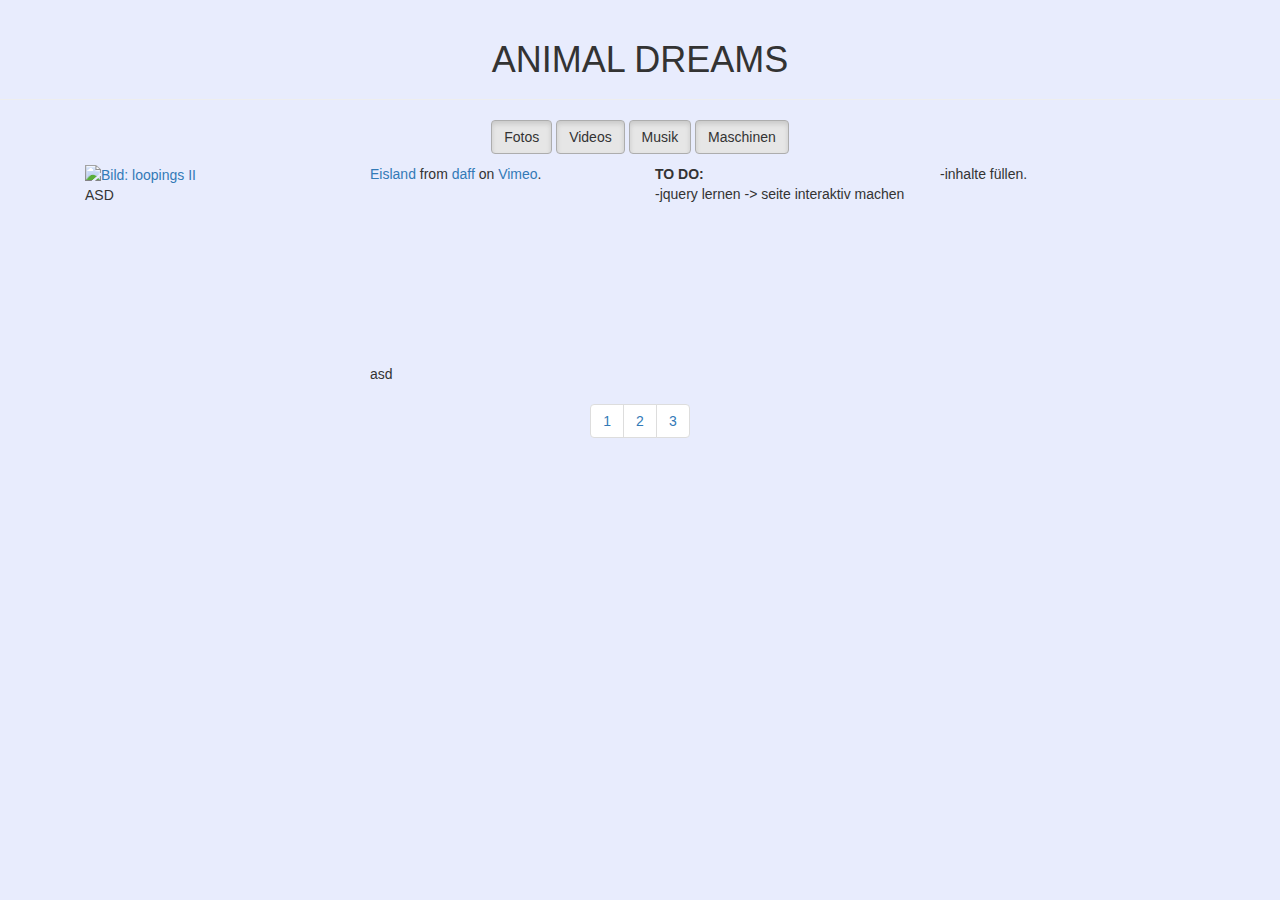
==== index.html @ d39948e4 "interaction" ====
<!DOCTYPE html>
<html lang="en">
<head>

	<meta charset="utf-8">
	<meta name="viewport" content="width=device-width, inital-scale=1">


	<!-- Latest compiled and minified CSS -->
	<link rel="stylesheet" href="https://maxcdn.bootstrapcdn.com/bootstrap/3.3.7/css/bootstrap.min.css">
	<link rel="stylesheet" type="text/css" href="style.css">

	<!-- jQuery library -->
	<script src="https://ajax.googleapis.com/ajax/libs/jquery/3.1.1/jquery.min.js"></script>

	<!-- Latest compiled JavaScript -->
	<script src="https://maxcdn.bootstrapcdn.com/bootstrap/3.3.7/js/bootstrap.min.js"></script>



	<!--jQuery-->
	<script src="https://ajax.googleapis.com/ajax/libs/jquery/3.1.1/jquery.min.js"></script>


	<script>
  var vidBtnClick = 1;
	var picBtnClick = 1;
	var musBtnClick = 1;
	var macBtnClick = 1;

  function hidevid(){
    //if clicked = false --> make invisible, button active, clicked=true
    if (vidBtnClick==1){
    document.getElementById("vid").style.visibility="hidden";
    document.getElementById("vidbtn").className = "btn btn-default";
    vidBtnClick = 0;
    }
    //if clicked = true --> make visible, button inactive, clicked=false
    else{
    document.getElementById("vid").style.visibility="visible";
    document.getElementById("vidbtn").className += " active";
    vidBtnClick = 1;
  	}
  }
	function hidemus(){
	  //if clicked = false --> make invisible, button active, clicked=true
	  if (musBtnClick==1){
	  document.getElementById("mus").style.visibility="hidden";
	  document.getElementById("musbtn").className = "btn btn-default";
	  musBtnClick = 0;
	  }
	  //if clicked = true --> make visible, button inactive, clicked=false
	  else{
	  document.getElementById("mus").style.visibility="visible";
	  document.getElementById("musbtn").className += " active";
	  musBtnClick = 1;
		}
	}
	function hidepic(){
	  //if clicked = false --> make invisible, button active, clicked=true
	  if (picBtnClick==1){
	  document.getElementById("pic").style.visibility="hidden";
	  document.getElementById("picbtn").className = "btn btn-default";
	  picBtnClick = 0;
	  }
	  //if clicked = true --> make visible, button inactive, clicked=false
	  else{
	  document.getElementById("pic").style.visibility="visible";
	  document.getElementById("picbtn").className += " active";
	  picBtnClick = 1;
	  }
	}
	function hidemac(){
		//if clicked = false --> make invisible, button active, clicked=true
		if (macBtnClick==1){
		document.getElementById("mac").style.visibility="hidden";
		document.getElementById("macbtn").className = "btn btn-default";
		macBtnClick = 0;
		}
		//if clicked = true --> make visible, button inactive, clicked=false
		else{
		document.getElementById("mac").style.visibility="visible";
		document.getElementById("macbtn").className += " active";
		macBtnClick = 1;
		}
	}

  </script>

	<title>Animal Dreams</title>
</head>


<body>
	<div class="page-header">
		<p><center><h1>ANIMAL DREAMS</h1></center></p>
	</div>
<div class="container">
	<!--Row 1-->
	<div class="row">
		<div class="col-xs-12">
			<center>
			<p><button type="button" class="btn btn-default active" id="picbtn" onclick="hidepic()">Fotos</button>
			<button type="button" class="btn btn-default active" id="vidbtn" onclick="hidevid()">Videos</button>
			<button type="button" class="btn btn-default active" id="musbtn" onclick="hidemus()">Musik</button>
			<button type="button" class="btn btn-default active" id="macbtn" onclick="hidemac()">Maschinen</button></p>
			</center>
		</div>
	</div>

	<!--Row 2-->
	<div class="row-eq-height">

		<!--LOOPINGS II-->
		<div class="col-xs-12 col-sm-4 col-md-3">
			<div class="" id="mus">
				<a href="images/loopingsII.jpg">
					<img src="images/loopingsII.jpg" style="width:100%" alt="Bild: loopings II" class="bgimg">
				</a>
				<div class="center">ASD</div>
			</div>
		</div>

		<!--EISLAND VIDEO-->
		<div class="col-xs-12 col-sm-4 col-md-3">
			<div class="media" id="vid">
				<div class="embed-responsive embed-responsive-16by9 h200">
					<iframe src="https://player.vimeo.com/video/99192601" style="width:100%" style="height:auto"  frameborder="0" webkitallowfullscreen mozallowfullscreen allowfullscreen></iframe>
					<p><a href="https://vimeo.com/99192601">Eisland</a> from <a href="https://vimeo.com/robodaff">daff</a> on <a href="https://vimeo.com">Vimeo</a>.</p>
				</div>
				<div class="caption">asd</div>
			</div>
		</div>

		<!--other-->
		<div class="col-sm-4 col-md-3"><b>TO DO:</b><br>-jquery lernen -> seite interaktiv machen</div>
		<div class="col-md-3">-inhalte füllen.</div>
</div>

<!--Row 3-->
	<div class="row">
		<div class="col-xs-12">
			<center><ul class="pagination">
				<li><a href="#">1</a></li>
				<li><a href="#">2</a></li>
				<li><a href="#">3</a></li>
			</ul></center>
		</div>
	</div>
</div>
</body>
---- style.css ----
body {background-color:rgb(232,236,253);}
h1 {color:navi;}
div{text-align: justify;}

img:hover{
  opacity:0.5;
  filter:alpha(opacity=50);}
img{
  opacity:1;
  filter:alpha(opacity=100);}
img.bgimg{z-index:-1;}

div.h200{height:200px;}
/*div {
  border-style:dotted;
  border-width:2px;
  border-color:rgb(32,148,204);
  background-color:rgb(0,125,125);
  filter:alpha(opacity=60);}
div.red{
  background-color:red;
  filter:alphaopacity=60);}*/
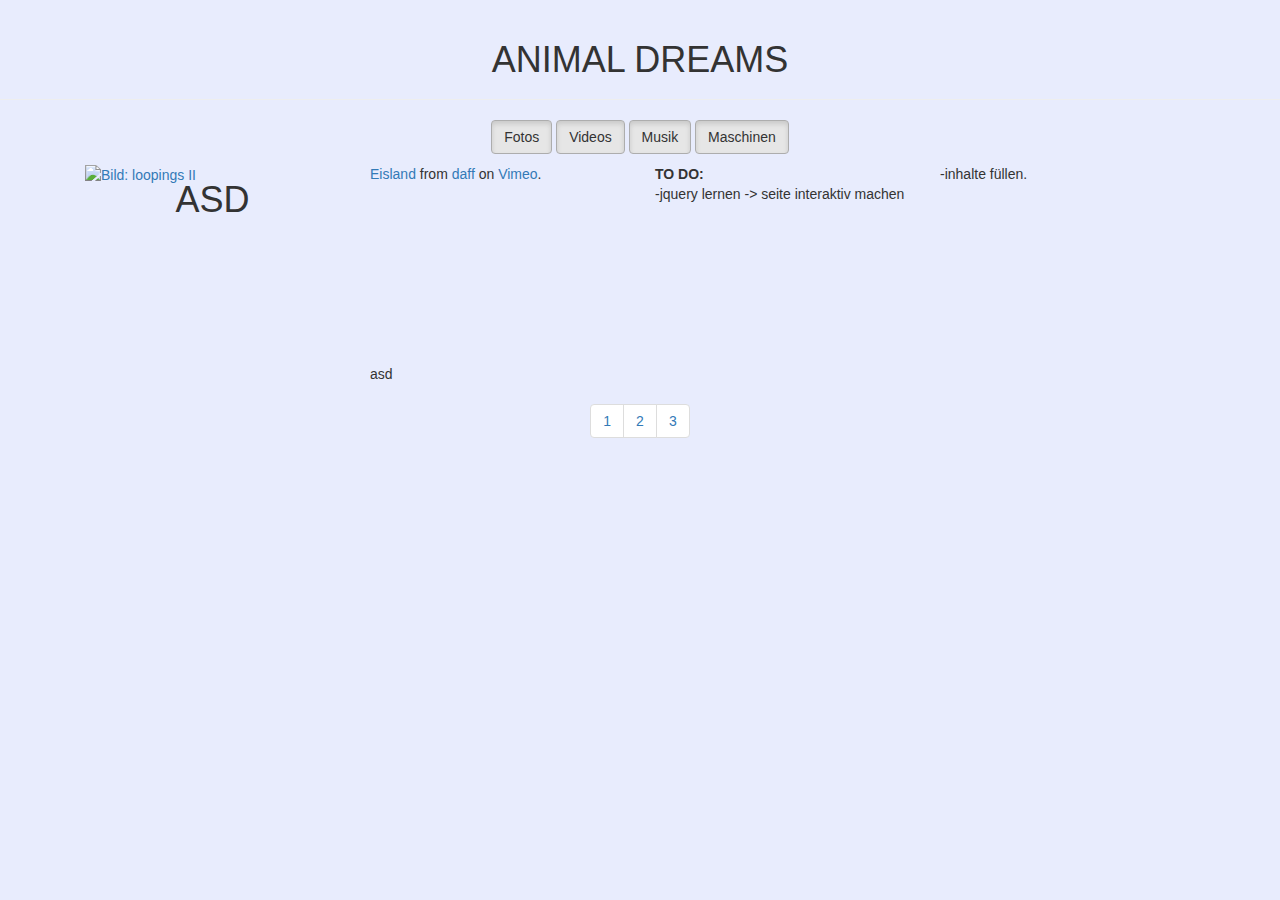
==== commit 20a0f414: "text on image" ====
--- a/index.html
+++ b/index.html
@@ -113,11 +113,9 @@
 
 		<!--LOOPINGS II-->
 		<div class="col-xs-12 col-sm-4 col-md-3">
-			<div class="" id="mus">
-				<a href="images/loopingsII.jpg">
-					<img src="images/loopingsII.jpg" style="width:100%" alt="Bild: loopings II" class="bgimg">
-				</a>
-				<div class="center">ASD</div>
+			<div id="mus" style="position:relative">
+				<a href="images/loopingsII.jpg"><img src="images/loopingsII.jpg" style="width:100%" alt="Bild: loopings II" class="bgimg"></a>
+				<div class="imgcenter">ASD</div>
 			</div>
 		</div>
 
--- a/style.css
+++ b/style.css
@@ -1,7 +1,17 @@
 body {background-color:rgb(232,236,253);}
 h1 {color:navi;}
 div{text-align: justify;}
-
+.imgcenter{
+  text-align:center;
+  position:absolute;
+  top:50%;
+  width:100%;
+  font-size:36px;
+  visibility:visible;
+}
+.imgcenter:hover{
+  visibility:visible;
+}
 img:hover{
   opacity:0.5;
   filter:alpha(opacity=50);}
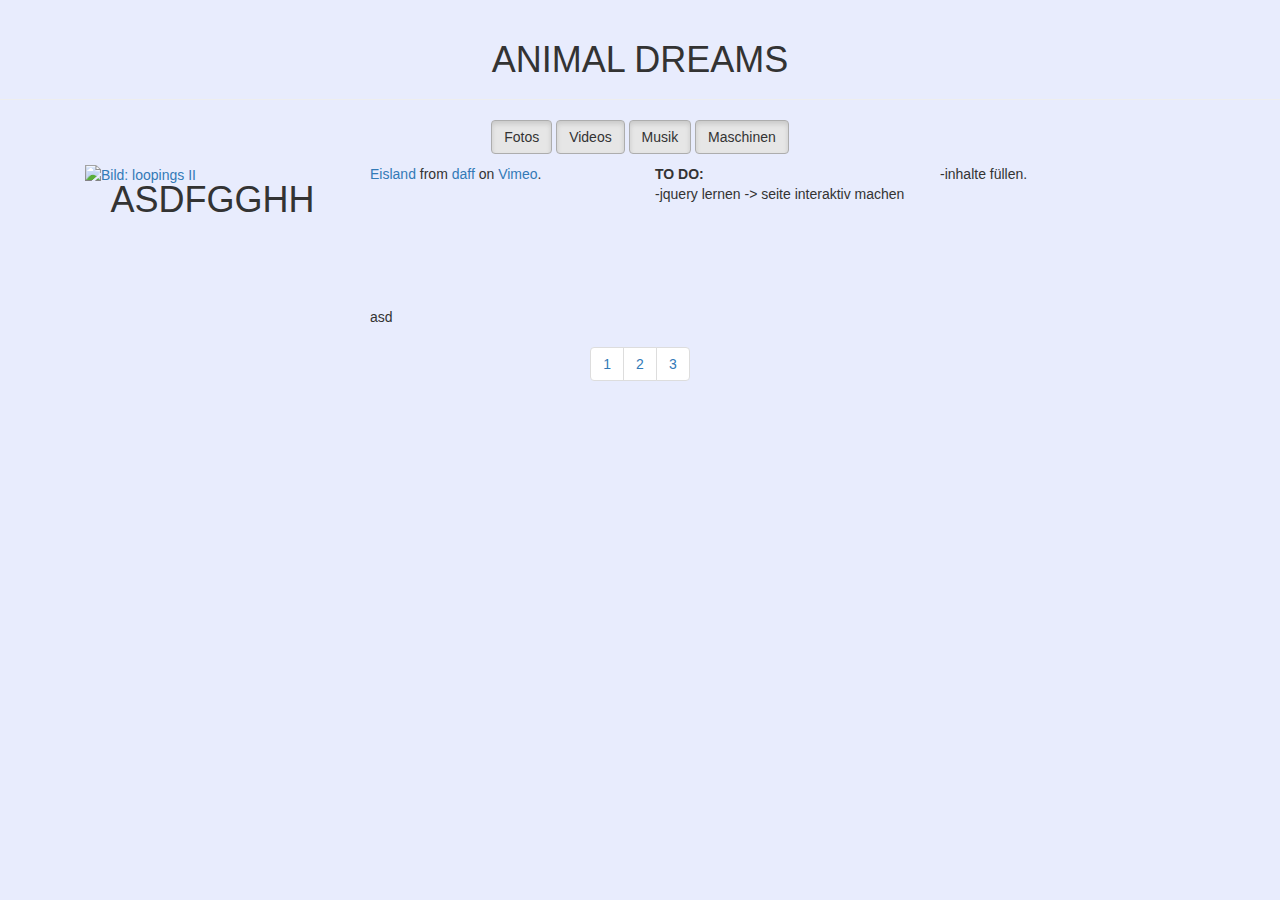
==== commit b267a315: "versuche mit schriften" ====
--- a/index.html
+++ b/index.html
@@ -28,6 +28,7 @@
 	var musBtnClick = 1;
 	var macBtnClick = 1;
 
+//CHANGE FUNCTIONS! CLASSES SHOULD BE CALLED, NOT IDs.
   function hidevid(){
     //if clicked = false --> make invisible, button active, clicked=true
     if (vidBtnClick==1){
@@ -85,6 +86,12 @@
 		}
 	}
 
+	function projOpacity(){
+		document.getElementById("this.projimg").style.opacity="0.5"; //makes the project image transparent
+		document.getElementById("this.projtitle").style.visibility="visible"; //should make the project title visible
+		//only temporarily!
+	}
+
   </script>
 
 	<title>Animal Dreams</title>
@@ -113,9 +120,10 @@
 
 		<!--LOOPINGS II-->
 		<div class="col-xs-12 col-sm-4 col-md-3">
-			<div id="mus" style="position:relative">
-				<a href="images/loopingsII.jpg"><img src="images/loopingsII.jpg" style="width:100%" alt="Bild: loopings II" class="bgimg"></a>
-				<div class="imgcenter">ASD</div>
+			<!--AN ELEMENT CAN ONLY HAVE ONE ID, THUS CLASSES ARE NEEDED TO CALL THEM BY FUNCTIONS AND CSS!-->
+			<div id="mus" style="position:relative"> <!--class "mus" needed for buttons, "proj" for visibility effects-->
+				<a href="images/loopingsII.jpg"><img src="images/loopingsII.jpg" style="width:100%" alt="Bild: loopings II" id="projimg"></a>
+				<div id="projtitle" class="imgcenter">ASDFGGHH</div><!--<div class="imgcenter">ASD</div>-->
 			</div>
 		</div>
 
--- a/style.css
+++ b/style.css
@@ -12,9 +12,11 @@
 .imgcenter:hover{
   visibility:visible;
 }
-img:hover{
-  opacity:0.5;
-  filter:alpha(opacity=50);}
+
+#proj:hover{
+  /*opacity:0.5;
+  filter:alpha(opacity=50);}*/
+  projOpacity();
 img{
   opacity:1;
   filter:alpha(opacity=100);}
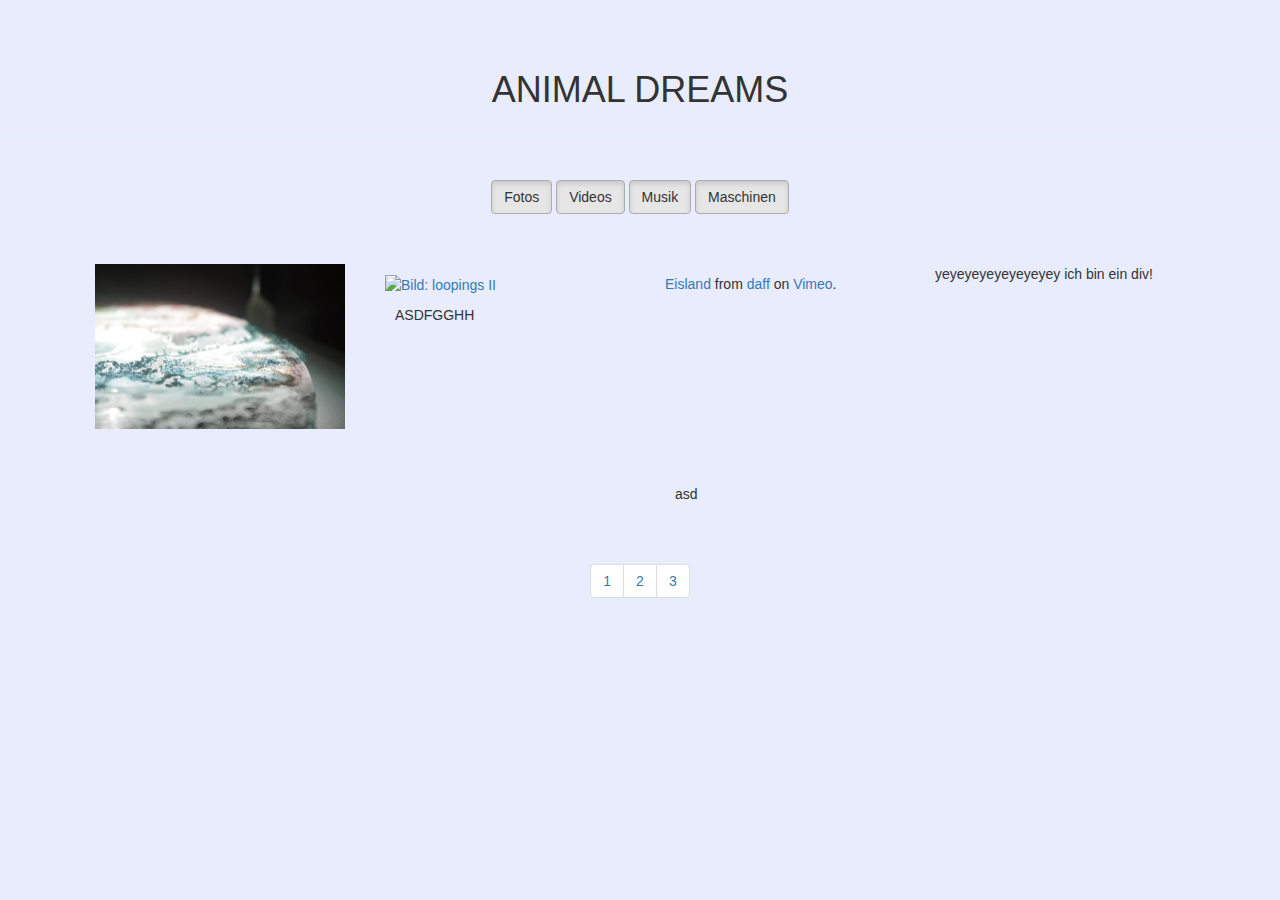
==== commit 2158f5b1: "alternative classfunctions" ====
--- a/index.html
+++ b/index.html
@@ -87,11 +87,17 @@
 	}
 
 	function projOpacity(){
+		document.getElementByClassName("this.projimg").style.opacity="0.5";
+		document.getElementByClassName("this.projtitle").style.visibility="visible";
+	}
+
+/*
+	function projOpacity(){
 		document.getElementById("this.projimg").style.opacity="0.5"; //makes the project image transparent
 		document.getElementById("this.projtitle").style.visibility="visible"; //should make the project title visible
 		//only temporarily!
 	}
-
+*/
   </script>
 
 	<title>Animal Dreams</title>
@@ -118,12 +124,17 @@
 	<!--Row 2-->
 	<div class="row-eq-height">
 
+		<!--Die Erde ist eine Scheibe-->
+		<div class="col-sm-4 col-md-3" id="mac">
+			<a href="images/erde_scheibe_small.jpg"><img src="images/erde_scheibe_small.jpg" style="width:100%" alt="Die Erde ist eine Scheibe"></a>
+		</div>
+
 		<!--LOOPINGS II-->
 		<div class="col-xs-12 col-sm-4 col-md-3">
 			<!--AN ELEMENT CAN ONLY HAVE ONE ID, THUS CLASSES ARE NEEDED TO CALL THEM BY FUNCTIONS AND CSS!-->
-			<div id="mus" style="position:relative"> <!--class "mus" needed for buttons, "proj" for visibility effects-->
-				<a href="images/loopingsII.jpg"><img src="images/loopingsII.jpg" style="width:100%" alt="Bild: loopings II" id="projimg"></a>
-				<div id="projtitle" class="imgcenter">ASDFGGHH</div><!--<div class="imgcenter">ASD</div>-->
+			<div class="mus" style="position:relative"> <!--class "mus" needed for buttons, "proj" for visibility effects-->
+				<a href="images/loopingsII.jpg"><img src="images/loopingsII.jpg" style="width:100%" alt="Bild: loopings II" class="projimg"></a>
+				<div class="projtitle" class="imgcenter">ASDFGGHH</div><!--<div class="imgcenter">ASD</div>-->
 			</div>
 		</div>
 
@@ -139,8 +150,7 @@
 		</div>
 
 		<!--other-->
-		<div class="col-sm-4 col-md-3"><b>TO DO:</b><br>-jquery lernen -> seite interaktiv machen</div>
-		<div class="col-md-3">-inhalte füllen.</div>
+		<div class="col-md-3">yeyeyeyeyeyeyeyey ich bin ein div!</div>
 </div>
 
 <!--Row 3-->
--- a/style.css
+++ b/style.css
@@ -1,6 +1,8 @@
 body {background-color:rgb(232,236,253);}
 h1 {color:navi;}
-div{text-align: justify;}
+div{
+  text-align: justify;
+  padding: 10px;}
 .imgcenter{
   text-align:center;
   position:absolute;
@@ -17,9 +19,11 @@
   /*opacity:0.5;
   filter:alpha(opacity=50);}*/
   projOpacity();
+}
 img{
   opacity:1;
-  filter:alpha(opacity=100);}
+  filter:alpha(opacity=100);
+}
 img.bgimg{z-index:-1;}
 
 div.h200{height:200px;}
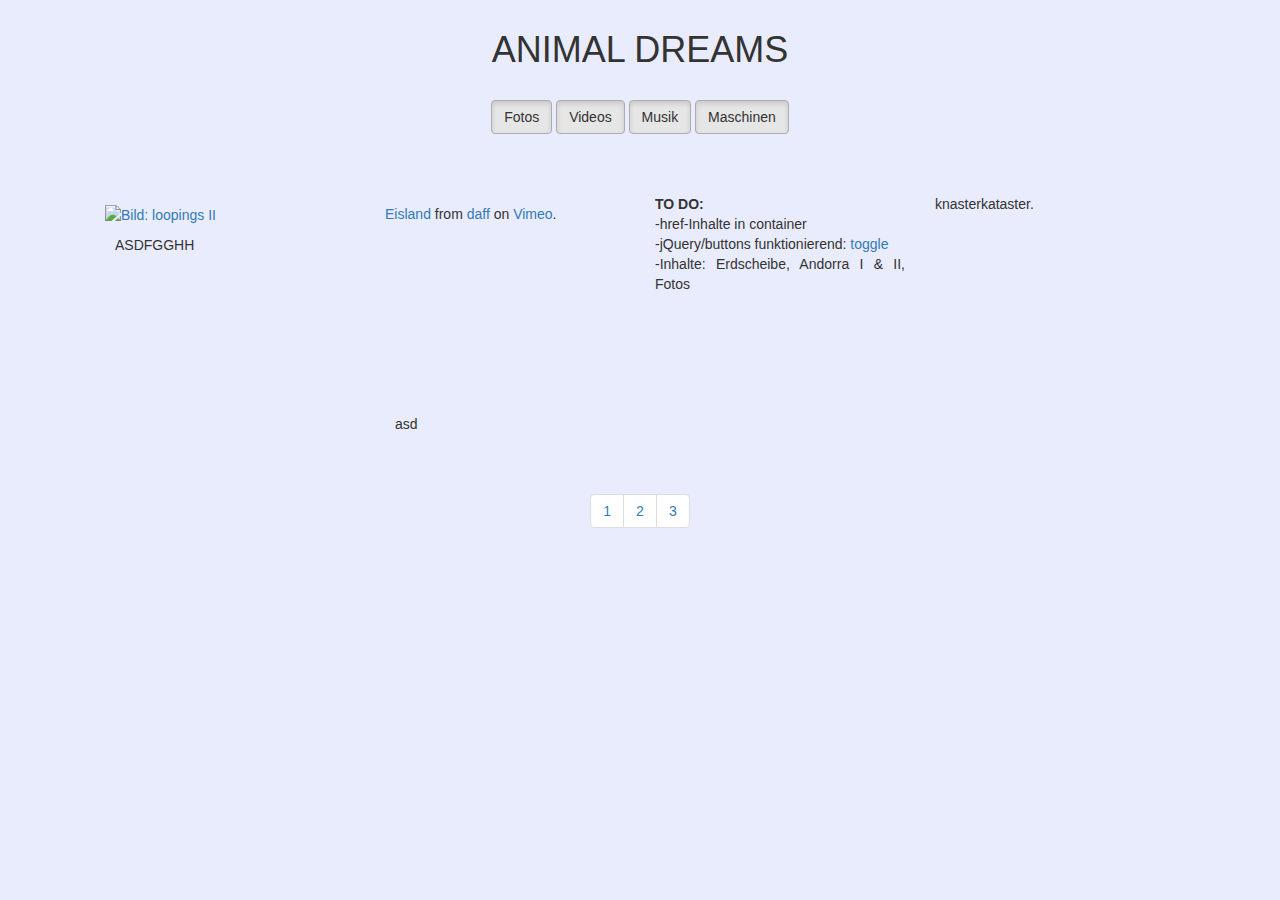
==== commit 2849369c: "first compiled working version" ====
--- a/index.html
+++ b/index.html
@@ -87,17 +87,11 @@
 	}
 
 	function projOpacity(){
-		document.getElementByClassName("this.projimg").style.opacity="0.5";
-		document.getElementByClassName("this.projtitle").style.visibility="visible";
+		document.getElementByClassName("this.projimg").style.opacity="0.5"; //makes the project image transparent
+		document.getElementByClassName("this.projtitle").style.visibility="visible"; //should make the project title visible
+		//only temporarily!
 	}
 
-/*
-	function projOpacity(){
-		document.getElementById("this.projimg").style.opacity="0.5"; //makes the project image transparent
-		document.getElementById("this.projtitle").style.visibility="visible"; //should make the project title visible
-		//only temporarily!
-	}
-*/
   </script>
 
 	<title>Animal Dreams</title>
@@ -105,34 +99,28 @@
 
 
 <body>
-	<div class="page-header">
+	<div class="header">
 		<p><center><h1>ANIMAL DREAMS</h1></center></p>
-	</div>
-<div class="container">
-	<!--Row 1-->
-	<div class="row">
-		<div class="col-xs-12">
-			<center>
-			<p><button type="button" class="btn btn-default active" id="picbtn" onclick="hidepic()">Fotos</button>
-			<button type="button" class="btn btn-default active" id="vidbtn" onclick="hidevid()">Videos</button>
-			<button type="button" class="btn btn-default active" id="musbtn" onclick="hidemus()">Musik</button>
-			<button type="button" class="btn btn-default active" id="macbtn" onclick="hidemac()">Maschinen</button></p>
-			</center>
+		<div class="row">
+			<div class="col-xs-12">
+				<center>
+				<button type="button" class="btn btn-default active" id="picbtn" onclick="hidepic()">Fotos</button>
+				<button type="button" class="btn btn-default active" id="vidbtn" onclick="hidevid()">Videos</button>
+				<button type="button" class="btn btn-default active" id="musbtn" onclick="hidemus()">Musik</button>
+				<button type="button" class="btn btn-default active" id="macbtn" onclick="hidemac()">Maschinen</button>
+				</center>
+			</div>
 		</div>
 	</div>
 
-	<!--Row 2-->
+<div class="container">
+	<!--Row 1-->
 	<div class="row-eq-height">
-
-		<!--Die Erde ist eine Scheibe-->
-		<div class="col-sm-4 col-md-3" id="mac">
-			<a href="images/erde_scheibe_small.jpg"><img src="images/erde_scheibe_small.jpg" style="width:100%" alt="Die Erde ist eine Scheibe"></a>
-		</div>
 
 		<!--LOOPINGS II-->
 		<div class="col-xs-12 col-sm-4 col-md-3">
 			<!--AN ELEMENT CAN ONLY HAVE ONE ID, THUS CLASSES ARE NEEDED TO CALL THEM BY FUNCTIONS AND CSS!-->
-			<div class="mus" style="position:relative"> <!--class "mus" needed for buttons, "proj" for visibility effects-->
+			<div id="mus" style="position:relative"> <!--class "mus" needed for buttons, "proj" for visibility effects-->
 				<a href="images/loopingsII.jpg"><img src="images/loopingsII.jpg" style="width:100%" alt="Bild: loopings II" class="projimg"></a>
 				<div class="projtitle" class="imgcenter">ASDFGGHH</div><!--<div class="imgcenter">ASD</div>-->
 			</div>
@@ -150,7 +138,12 @@
 		</div>
 
 		<!--other-->
-		<div class="col-md-3">yeyeyeyeyeyeyeyey ich bin ein div!</div>
+		<div class="col-sm-4 col-md-3"><b>TO DO:</b>
+			<br>-href-Inhalte in container
+			<br>-jQuery/buttons funktionierend: <a href="https://www.w3schools.com/jquery/jquery_hide_show.asp">toggle</a>
+			<br>-Inhalte: Erdscheibe, Andorra I & II, Fotos
+		</div>
+		<div class="col-md-3">knasterkataster.</div>
 </div>
 
 <!--Row 3-->
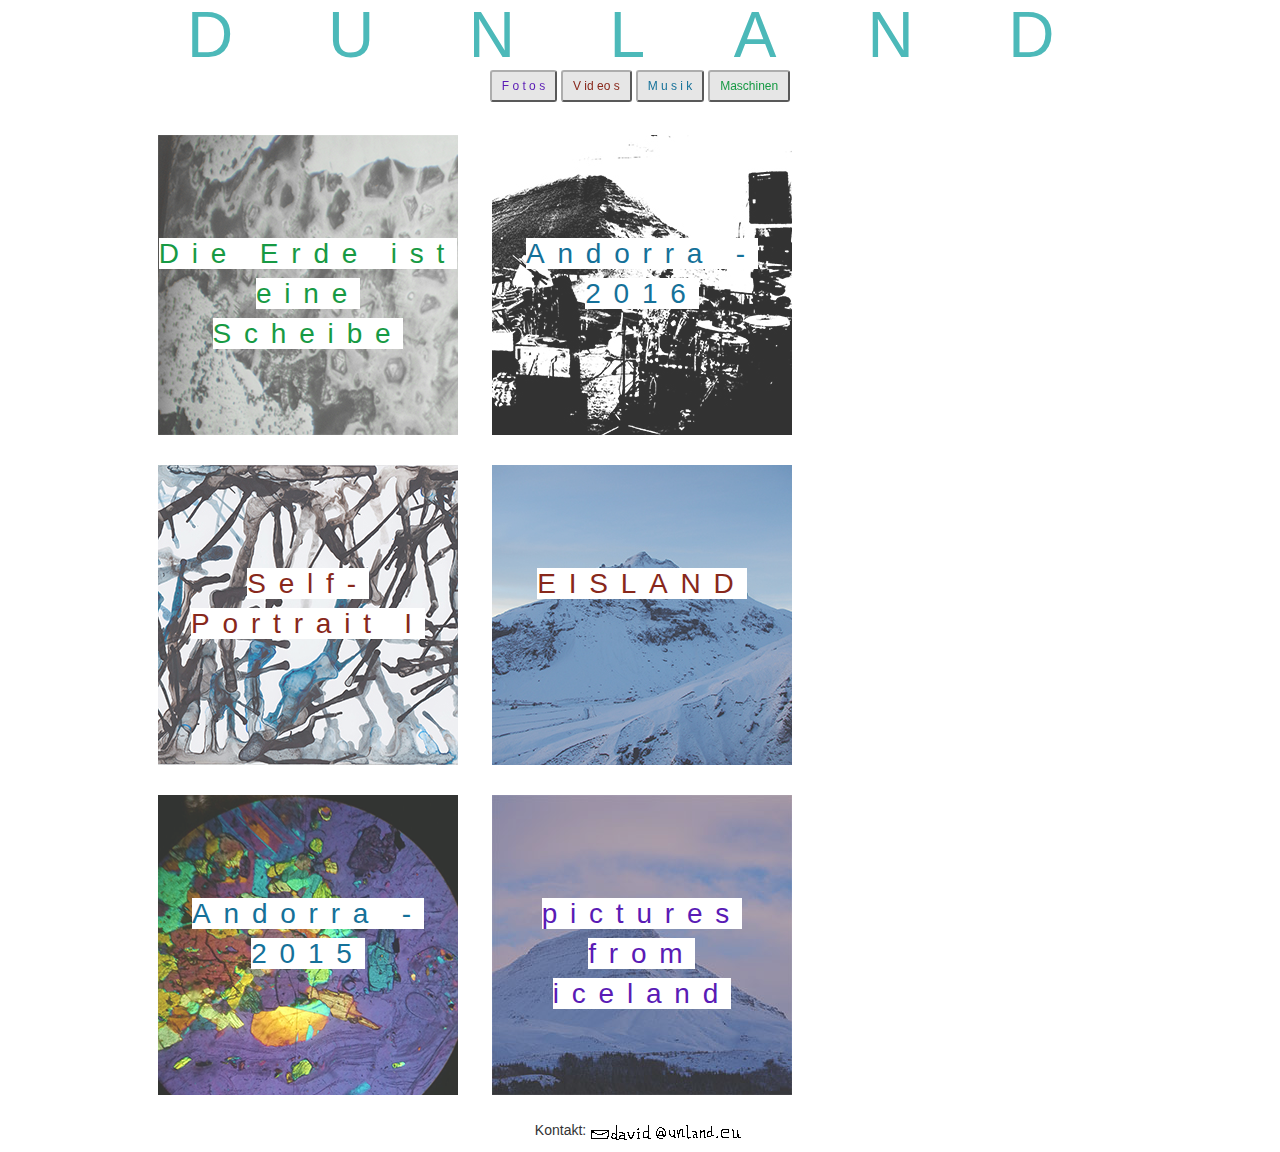
==== commit ff42eeb7: "first uploaded version" ====
--- a/index.html
+++ b/index.html
@@ -1,160 +1,189 @@
 <!DOCTYPE html>
+
 <html lang="en">
+
 <head>
+    <meta charset="utf-8">
+    <meta name="viewport" content="width=device-width, inital-scale=1">
+    <link rel="stylesheet" type="text/css" href="style.css">
+    <link rel="stylesheet" href="https://maxcdn.bootstrapcdn.com/bootstrap/3.3.7/css/bootstrap.min.css">
+    <!--BOOTSTRAP-->
 
-	<meta charset="utf-8">
-	<meta name="viewport" content="width=device-width, inital-scale=1">
+    <!-- Latest compiled JavaScript -->
+    <script src="https://maxcdn.bootstrapcdn.com/bootstrap/3.3.7/js/bootstrap.min.js"></script>
 
+    <title>D U N L A N D projects</title>
+    <script>
+        var vidBtnClick = 1;
+        var picBtnClick = 1;
+        var musBtnClick = 1;
+        var macBtnClick = 1;
 
-	<!-- Latest compiled and minified CSS -->
-	<link rel="stylesheet" href="https://maxcdn.bootstrapcdn.com/bootstrap/3.3.7/css/bootstrap.min.css">
-	<link rel="stylesheet" type="text/css" href="style.css">
+        //HIDE MUSIC UPON CLICK
+        function hidemus() {
+            if (musBtnClick == 1) {
+                var x = document.getElementsByClassName("mus");
+                var i;
+                for (i = 0; i < x.length; i++) {
+                    x[i].style.visibility = "hidden";
+                }
+                document.getElementById("musbtn").className = "btn-sm btn-default"; //deactivate button graphics
+                musBtnClick = 0;
+            } else {
+                var x = document.getElementsByClassName("mus");
+                var i;
+                for (i = 0; i < x.length; i++) {
+                    x[i].style.visibility = "visible";
+                }
+                document.getElementById("musbtn").className += " active"; //activate button graphics
+                musBtnClick = 1;
+            }
+        }
 
-	<!-- jQuery library -->
-	<script src="https://ajax.googleapis.com/ajax/libs/jquery/3.1.1/jquery.min.js"></script>
+        //HIDE PICTURES UPON CLICK
+        function hidepics() {
+            if (picBtnClick == 1) {
+                var x = document.getElementsByClassName("pic");
+                var i;
+                for (i = 0; i < x.length; i++) {
+                    x[i].style.visibility = "hidden";
+                }
+                document.getElementById("picbtn").className = "btn-sm btn-default"; //deactivate button graphics
+                picBtnClick = 0;
+            } else {
+                var x = document.getElementsByClassName("pic");
+                var i;
+                for (i = 0; i < x.length; i++) {
+                    x[i].style.visibility = "visible";
+                }
+                document.getElementById("picbtn").className += " active"; //activate button graphics
+                picBtnClick = 1;
+            }
+        }
 
-	<!-- Latest compiled JavaScript -->
-	<script src="https://maxcdn.bootstrapcdn.com/bootstrap/3.3.7/js/bootstrap.min.js"></script>
+        //HIDE INSTALLATIONS UPON CLICK
+        function hidemacs() {
+            if (macBtnClick == 1) {
+                var x = document.getElementsByClassName("mac");
+                var i;
+                for (i = 0; i < x.length; i++) {
+                    x[i].style.visibility = "hidden";
+                }
+                document.getElementById("macbtn").className = "btn-sm btn-default"; //deactivate button graphics
+                macBtnClick = 0;
+            } else {
+                var x = document.getElementsByClassName("mac");
+                var i;
+                for (i = 0; i < x.length; i++) {
+                    x[i].style.visibility = "visible";
+                }
+                document.getElementById("macbtn").className += " active"; //activate button graphics
+                macBtnClick = 1;
+            }
+        }
 
+        //HIDE VIDEOS UPON CLICK
+        function hidevids() {
+            if (vidBtnClick == 1) {
+                var x = document.getElementsByClassName("vid");
+                var i;
+                for (i = 0; i < x.length; i++) {
+                    x[i].style.visibility = "hidden";
+                }
+                document.getElementById("vidbtn").className = "btn-sm btn-default"; //deactivate button graphics
+                vidBtnClick = 0;
+            } else {
+                var x = document.getElementsByClassName("vid");
+                var i;
+                for (i = 0; i < x.length; i++) {
+                    x[i].style.visibility = "visible";
+                }
+                document.getElementById("vidbtn").className += " active"; //activate button graphics
+                vidBtnClick = 1;
+            }
+        }
 
-
-	<!--jQuery-->
-	<script src="https://ajax.googleapis.com/ajax/libs/jquery/3.1.1/jquery.min.js"></script>
-
-
-	<script>
-  var vidBtnClick = 1;
-	var picBtnClick = 1;
-	var musBtnClick = 1;
-	var macBtnClick = 1;
-
-//CHANGE FUNCTIONS! CLASSES SHOULD BE CALLED, NOT IDs.
-  function hidevid(){
-    //if clicked = false --> make invisible, button active, clicked=true
-    if (vidBtnClick==1){
-    document.getElementById("vid").style.visibility="hidden";
-    document.getElementById("vidbtn").className = "btn btn-default";
-    vidBtnClick = 0;
-    }
-    //if clicked = true --> make visible, button inactive, clicked=false
-    else{
-    document.getElementById("vid").style.visibility="visible";
-    document.getElementById("vidbtn").className += " active";
-    vidBtnClick = 1;
-  	}
-  }
-	function hidemus(){
-	  //if clicked = false --> make invisible, button active, clicked=true
-	  if (musBtnClick==1){
-	  document.getElementById("mus").style.visibility="hidden";
-	  document.getElementById("musbtn").className = "btn btn-default";
-	  musBtnClick = 0;
-	  }
-	  //if clicked = true --> make visible, button inactive, clicked=false
-	  else{
-	  document.getElementById("mus").style.visibility="visible";
-	  document.getElementById("musbtn").className += " active";
-	  musBtnClick = 1;
-		}
-	}
-	function hidepic(){
-	  //if clicked = false --> make invisible, button active, clicked=true
-	  if (picBtnClick==1){
-	  document.getElementById("pic").style.visibility="hidden";
-	  document.getElementById("picbtn").className = "btn btn-default";
-	  picBtnClick = 0;
-	  }
-	  //if clicked = true --> make visible, button inactive, clicked=false
-	  else{
-	  document.getElementById("pic").style.visibility="visible";
-	  document.getElementById("picbtn").className += " active";
-	  picBtnClick = 1;
-	  }
-	}
-	function hidemac(){
-		//if clicked = false --> make invisible, button active, clicked=true
-		if (macBtnClick==1){
-		document.getElementById("mac").style.visibility="hidden";
-		document.getElementById("macbtn").className = "btn btn-default";
-		macBtnClick = 0;
-		}
-		//if clicked = true --> make visible, button inactive, clicked=false
-		else{
-		document.getElementById("mac").style.visibility="visible";
-		document.getElementById("macbtn").className += " active";
-		macBtnClick = 1;
-		}
-	}
-
-	function projOpacity(){
-		document.getElementByClassName("this.projimg").style.opacity="0.5"; //makes the project image transparent
-		document.getElementByClassName("this.projtitle").style.visibility="visible"; //should make the project title visible
-		//only temporarily!
-	}
-
-  </script>
-
-	<title>Animal Dreams</title>
+        /*  function projOpacity(){
+            document.getElementByClassName("projimg").style.opacity="0.5"; //makes the project image transparent
+            document.getElementByClassName("projtitle").style.visibility="visible"; //should make the project title visible
+            //only temporarily!
+          }*/
+    </script>
 </head>
 
 
 <body>
-	<div class="header">
-		<p><center><h1>ANIMAL DREAMS</h1></center></p>
-		<div class="row">
-			<div class="col-xs-12">
-				<center>
-				<button type="button" class="btn btn-default active" id="picbtn" onclick="hidepic()">Fotos</button>
-				<button type="button" class="btn btn-default active" id="vidbtn" onclick="hidevid()">Videos</button>
-				<button type="button" class="btn btn-default active" id="musbtn" onclick="hidemus()">Musik</button>
-				<button type="button" class="btn btn-default active" id="macbtn" onclick="hidemac()">Maschinen</button>
-				</center>
-			</div>
-		</div>
-	</div>
 
-<div class="container">
-	<!--Row 1-->
-	<div class="row-eq-height">
+    <!--header-->
+    <div class="head" id="header">
+        <center>
+            <h1>D U N L A N D</h1>
+            <br><button type="button" class="btn-sm btn-default active" id="picbtn" onclick="hidepics()">F o t o s</button>
+            <button type="button" class="btn-sm btn-default active" id="vidbtn" onclick="hidevids()">V id eo s</button>
+            <button type="button" class="btn-sm btn-default active" id="musbtn" onclick="hidemus()">M u s i k</button>
+            <button type="button" class="btn-sm btn-default active" id="macbtn" onclick="hidemacs()">Maschinen</button>
+        </center>
+    </div>
+    <div style="height:120px" style="width:100%"></div>
+    <!-- an invisible div behind the header-->
 
-		<!--LOOPINGS II-->
-		<div class="col-xs-12 col-sm-4 col-md-3">
-			<!--AN ELEMENT CAN ONLY HAVE ONE ID, THUS CLASSES ARE NEEDED TO CALL THEM BY FUNCTIONS AND CSS!-->
-			<div id="mus" style="position:relative"> <!--class "mus" needed for buttons, "proj" for visibility effects-->
-				<a href="images/loopingsII.jpg"><img src="images/loopingsII.jpg" style="width:100%" alt="Bild: loopings II" class="projimg"></a>
-				<div class="projtitle" class="imgcenter">ASDFGGHH</div><!--<div class="imgcenter">ASD</div>-->
-			</div>
-		</div>
+    <!--container and body-->
+    <div class="container" style="top:120px">
 
-		<!--EISLAND VIDEO-->
-		<div class="col-xs-12 col-sm-4 col-md-3">
-			<div class="media" id="vid">
-				<div class="embed-responsive embed-responsive-16by9 h200">
-					<iframe src="https://player.vimeo.com/video/99192601" style="width:100%" style="height:auto"  frameborder="0" webkitallowfullscreen mozallowfullscreen allowfullscreen></iframe>
-					<p><a href="https://vimeo.com/99192601">Eisland</a> from <a href="https://vimeo.com/robodaff">daff</a> on <a href="https://vimeo.com">Vimeo</a>.</p>
-				</div>
-				<div class="caption">asd</div>
-			</div>
-		</div>
+        <!--will start only underneath the invisible div-->
+        <!-- Erdscheibe -->
+        <div class="box mac">
+            <a href="erdscheibe/erdscheibe.html"><img src="erdscheibe/erdschProjThumb.png"></a>
+            <div class="text"><span>Die Erde ist eine Scheibe</span></div>
+        </div>
 
-		<!--other-->
-		<div class="col-sm-4 col-md-3"><b>TO DO:</b>
-			<br>-href-Inhalte in container
-			<br>-jQuery/buttons funktionierend: <a href="https://www.w3schools.com/jquery/jquery_hide_show.asp">toggle</a>
-			<br>-Inhalte: Erdscheibe, Andorra I & II, Fotos
-		</div>
-		<div class="col-md-3">knasterkataster.</div>
-</div>
+        <!-- Loopings II -->
+        <div class="box mus">
+            <a href="https://andorra-osna.bandcamp.com/album/2016"><img src="images/loopingsII.jpg"></a>
+            <div class="text"><span>Andorra - 2016</span></div>
+        </div>
 
-<!--Row 3-->
-	<div class="row">
-		<div class="col-xs-12">
-			<center><ul class="pagination">
-				<li><a href="#">1</a></li>
-				<li><a href="#">2</a></li>
-				<li><a href="#">3</a></li>
-			</ul></center>
-		</div>
-	</div>
-</div>
+        <!-- Selbstporträt I -->
+        <div class="box vid">
+            <a href="https://vimeo.com/161944614"><img src="images/kopfsache.jpg"></a>
+            <div class="text"><span>Self-Portrait I</span></div>
+        </div>
+
+        <!-- EISLAND -->
+        <div class="box vid mus">
+            <a href="https://vimeo.com/99192601"><img src="images/eisland.jpg"></a>
+            <div class="text"><span>EISLAND</span></div>
+        </div>
+
+        <!-- Loopings I -->
+        <div class="box mus">
+            <a href="https://andorra-osna.bandcamp.com/album/2015"><img src="images/loopingsI.png"></a>
+            <div class="text"><span>Andorra - 2015</span></div>
+        </div>
+
+        <!-- Iceland pictures -->
+        <div class="box pic">
+            <a href="iceland/iceland.html"><img src="images/iceland.jpg"></a>
+            <div class="text"><span>pictures from iceland</span></div>
+        </div>
+    </div>
+
+    <!--footer-->
+    <!-- <div>
+      <center><ul class="pagination">
+        <li><a href="#">1</a></li>
+        <li><a href="#">2</a></li>
+        <li><a href="#">3</a></li>
+      </ul></center>
+  </div> -->
+
+    <!--bottom line (contact)-->
+    <p>
+        <div class="bottom" width="100%">
+            <center>Kontakt: <img src="images/mailto.png" title="da vid [at] un land .eu" width="155px" height="22px"></center>
+        </div>
+    </p>
+
 </body>
+
+</html>
--- a/style.css
+++ b/style.css
@@ -1,38 +1,106 @@
-body {background-color:rgb(232,236,253);}
-h1 {color:navi;}
-div{
-  text-align: justify;
-  padding: 10px;}
-.imgcenter{
-  text-align:center;
-  position:absolute;
-  top:50%;
-  width:100%;
-  font-size:36px;
-  visibility:visible;
-}
-.imgcenter:hover{
-  visibility:visible;
+html, body {
+    margin: 0px;
+    padding: 0px;
 }
 
-#proj:hover{
-  /*opacity:0.5;
-  filter:alpha(opacity=50);}*/
-  projOpacity();
+h1 {
+    display: inline;
 }
-img{
-  opacity:1;
-  filter:alpha(opacity=100);
+
+div.head {
+    /*header area on top with responsive height*/
+    position: fixed;
+    z-index: 10;
+    top: 0px;
+    height: 10vw;
+    max-height: 120px;
+    width: 100%;
+    /*background-color:red*/
+    /*border:dotted;*/
 }
-img.bgimg{z-index:-1;}
 
-div.h200{height:200px;}
-/*div {
-  border-style:dotted;
-  border-width:2px;
-  border-color:rgb(32,148,204);
-  background-color:rgb(0,125,125);
-  filter:alpha(opacity=60);}
-div.red{
-  background-color:red;
-  filter:alphaopacity=60);}*/
+div.head h1 {
+    font-style: justify;
+    color: rgb(76, 185, 185);
+    font-size: 5vw;
+    letter-spacing: 3vw;
+}
+
+div.container {
+    position: static;
+    /*background-color: lightblue;*/
+    margin: auto;
+    /*margin:auto and max-width will put the container into the middle of the screen*/
+    max-width: 80%;
+    /*margin:auto and max-width will put the container into the middle of the screen*/
+    height: 100%;
+    width: 100%;
+}
+
+div.box {
+    position: relative;
+    display: inline-block;
+    /*will put them all in a line*/
+    vertical-align: top;
+    /*prevents boxes to misplace vertically*/
+    margin: 15px;
+    /*border: 3px solid green;*/
+    max-width: 300px;
+    /*width and height of the boxes scale from 300px to 200px*/
+    width: 30vw;
+    min-width: 200px;
+    max-height: 300px;
+    height: 30vw;
+    min-height: 200px;
+}
+
+div.box iframe {
+    position: relative;
+}
+
+
+div.box img {
+    max-width: 100%;
+    /*will confine the width of an image to the maximum of its container*/
+    position: absolute;
+    opacity: 0.8;
+    filter: alpha(opacity=80);
+    /* For IE8 and earlier */
+}
+
+div.box img:hover {
+    opacity: 0.4;
+    filter: alpha(opacity=40);
+}
+
+
+/*centered project titles and style*/
+div.text {
+    position: relative;
+    vertical-align: middle;
+    text-align: center;
+    top: 33%;
+    font-size: 28px;
+    letter-spacing: 1vw;
+    color: rgb(76, 185, 185);
+}
+
+/*white background behind project titles*/
+div.text span {
+    background-color: white;
+}
+
+/*different colors for buttons and project titles*/
+.mus .text {color:rgb(21, 113, 153);}
+#musbtn{color:rgb(21, 113, 153);}
+.vid .text{color: rgb(136, 40, 27);}
+#vidbtn{color:rgb(136, 40, 27);}
+.pic .text{color:rgb(90, 27, 181);}
+#picbtn{color:rgb(90, 27, 181);}
+.mac .text{color:rgb(23, 154, 68);}
+#macbtn{color:rgb(23, 154, 68);}
+
+div.bottom {
+    position: static;
+    width: 100%;
+}
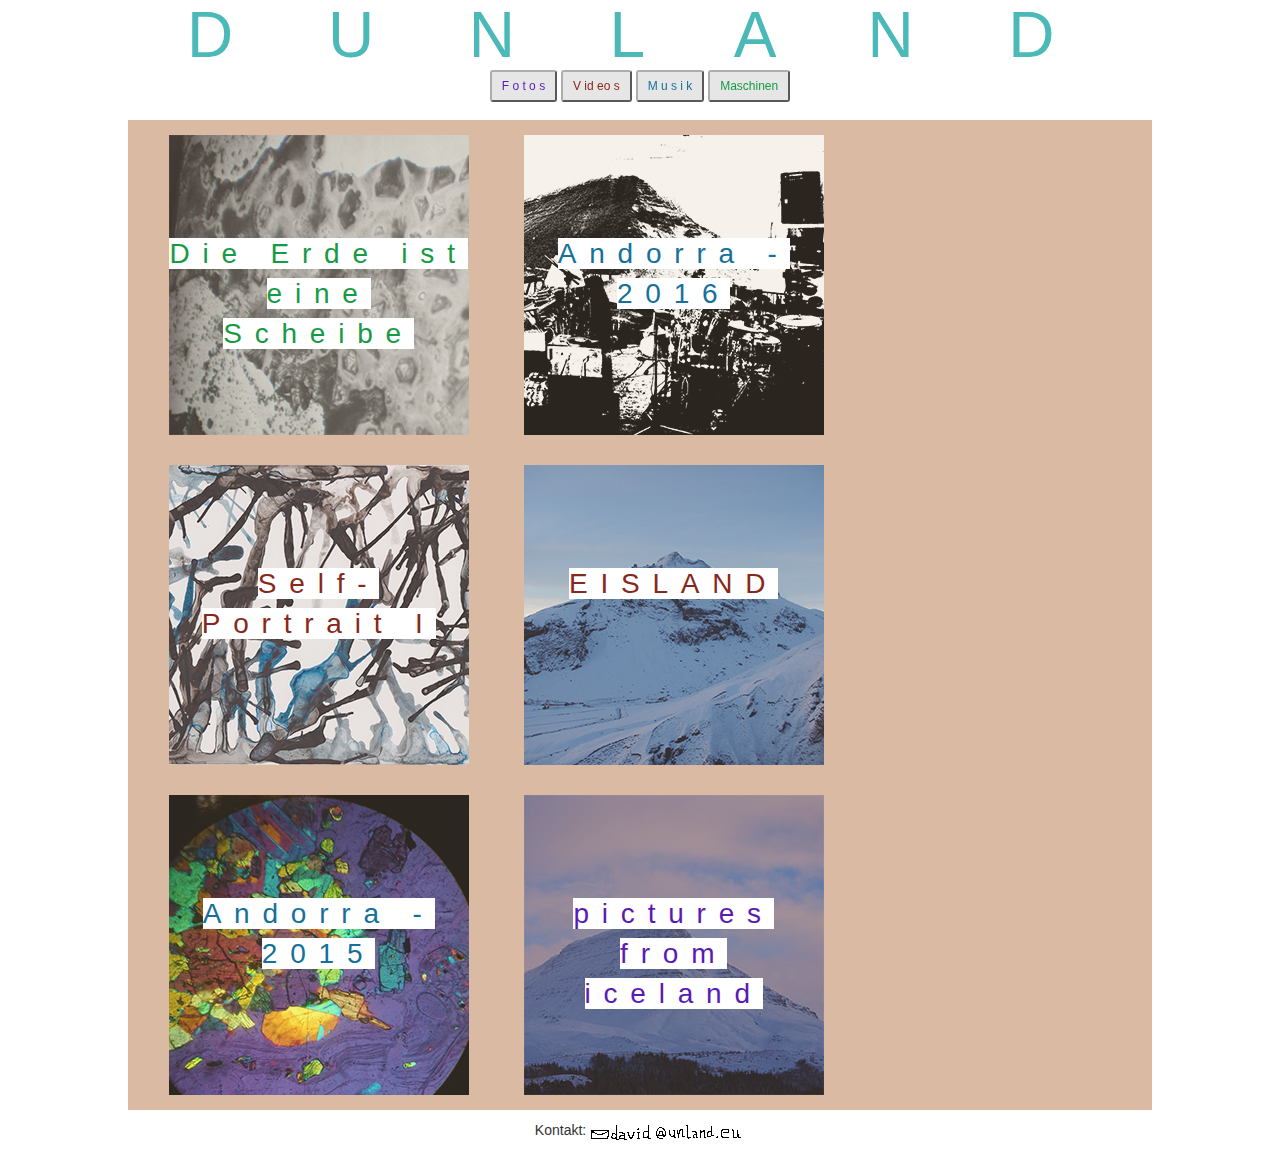
==== commit 6cf86395: "some banner changes, page titles, etc edits" ====
--- a/index.html
+++ b/index.html
@@ -124,13 +124,15 @@
             <button type="button" class="btn-sm btn-default active" id="macbtn" onclick="hidemacs()">Maschinen</button>
         </center>
     </div>
+    <!-- an invisible div behind the header-->
     <div style="height:120px" style="width:100%"></div>
-    <!-- an invisible div behind the header-->
+
 
     <!--container and body-->
     <div class="container" style="top:120px">
 
         <!--will start only underneath the invisible div-->
+<!-- <center> -->
         <!-- Erdscheibe -->
         <div class="box mac">
             <a href="erdscheibe/erdscheibe.html"><img src="erdscheibe/erdschProjThumb.png"></a>
@@ -166,6 +168,7 @@
             <a href="iceland/iceland.html"><img src="images/iceland.jpg"></a>
             <div class="text"><span>pictures from iceland</span></div>
         </div>
+      </center>
     </div>
 
     <!--footer-->
--- a/style.css
+++ b/style.css
@@ -7,6 +7,10 @@
     display: inline;
 }
 
+/*div{
+  border:dotted;
+}*/
+
 div.head {
     /*header area on top with responsive height*/
     position: fixed;
@@ -15,11 +19,13 @@
     height: 10vw;
     max-height: 120px;
     width: 100%;
+    border-color: green;
     /*background-color:red*/
     /*border:dotted;*/
 }
 
 div.head h1 {
+  border-color:red;
     font-style: justify;
     color: rgb(76, 185, 185);
     font-size: 5vw;
@@ -27,10 +33,12 @@
 }
 
 div.container {
+    background-color: rgba(170, 94, 39, 0.43);
+    border-color:blue;
     position: static;
-    /*background-color: lightblue;*/
     margin: auto;
     /*margin:auto and max-width will put the container into the middle of the screen*/
+    width:80vw;
     max-width: 80%;
     /*margin:auto and max-width will put the container into the middle of the screen*/
     height: 100%;
@@ -38,12 +46,17 @@
 }
 
 div.box {
+    border-color:black;
     position: relative;
     display: inline-block;
     /*will put them all in a line*/
     vertical-align: top;
     /*prevents boxes to misplace vertically*/
-    margin: 15px;
+    margin-left: 2vw;
+    margin-right: 2vw;
+    margin-top:15px;
+    margin-bottom:15px;
+    /*margin:auto;*/
     /*border: 3px solid green;*/
     max-width: 300px;
     /*width and height of the boxes scale from 300px to 200px*/
@@ -54,17 +67,13 @@
     min-height: 200px;
 }
 
-div.box iframe {
-    position: relative;
-}
-
-
 div.box img {
     max-width: 100%;
     /*will confine the width of an image to the maximum of its container*/
     position: absolute;
     opacity: 0.8;
     filter: alpha(opacity=80);
+    /*z-index: 0;*/
     /* For IE8 and earlier */
 }
 
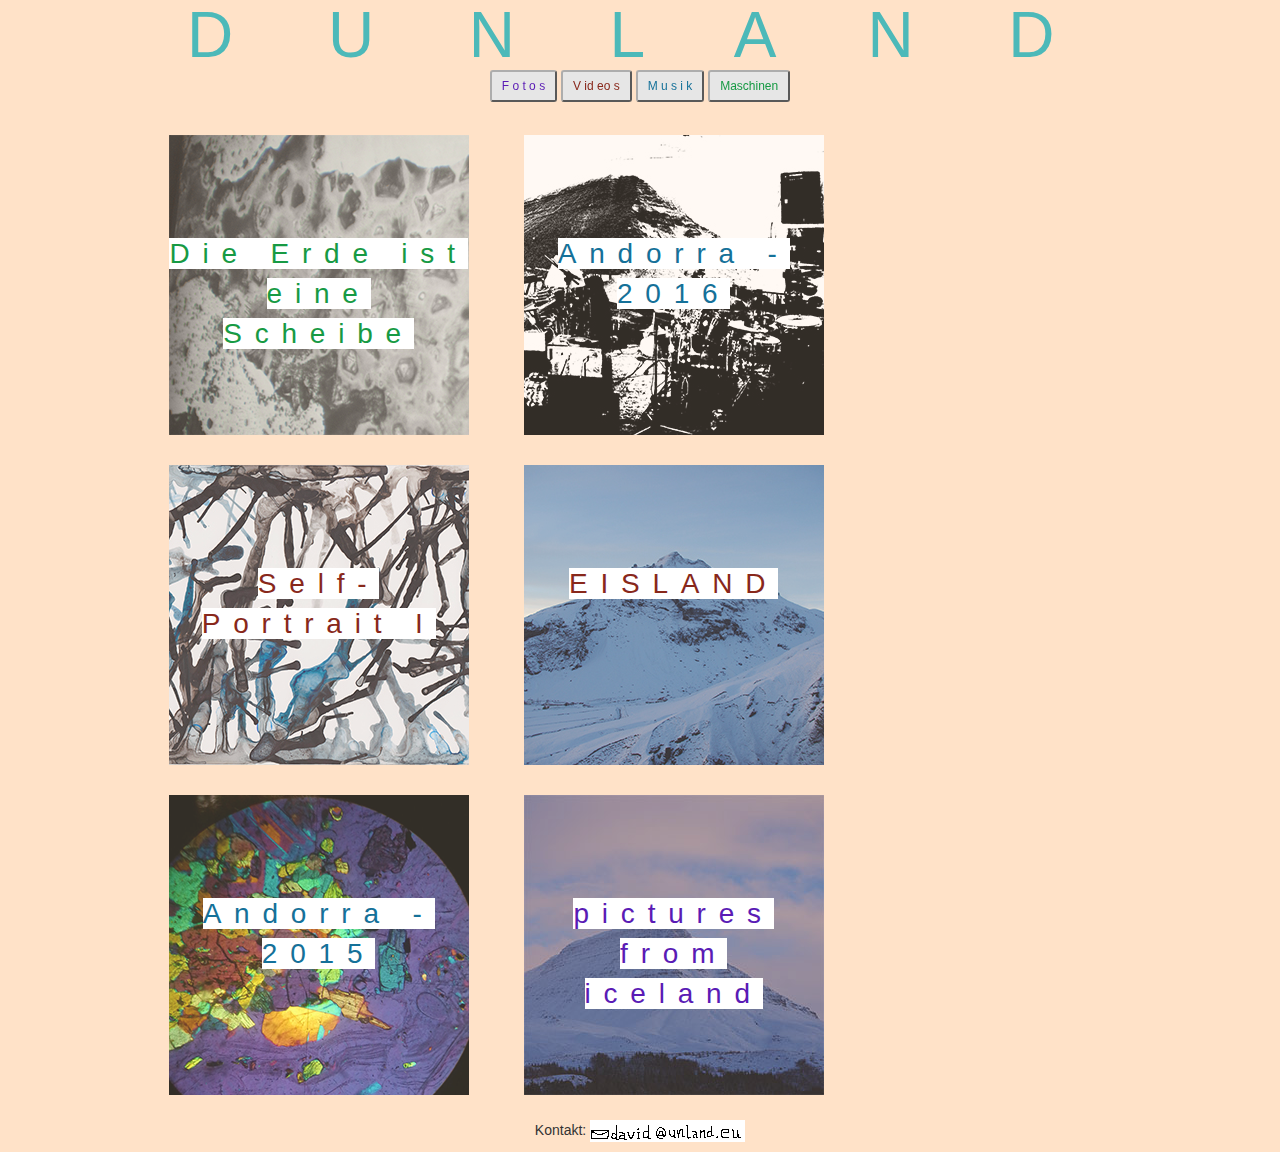
==== commit 63669b3b: "altered background-color in html" ====
--- a/index.html
+++ b/index.html
@@ -112,7 +112,7 @@
 </head>
 
 
-<body>
+<body style="background-color: rgb(255, 226, 200)">
 
     <!--header-->
     <div class="head" id="header">
--- a/style.css
+++ b/style.css
@@ -7,9 +7,10 @@
     display: inline;
 }
 
-/*div{
-  border:dotted;
-}*/
+div{
+  /*border:dotted;*/
+  background-color:rgba(255,255,255,0);
+}
 
 div.head {
     /*header area on top with responsive height*/
@@ -33,7 +34,6 @@
 }
 
 div.container {
-    background-color: rgba(170, 94, 39, 0.43);
     border-color:blue;
     position: static;
     margin: auto;
